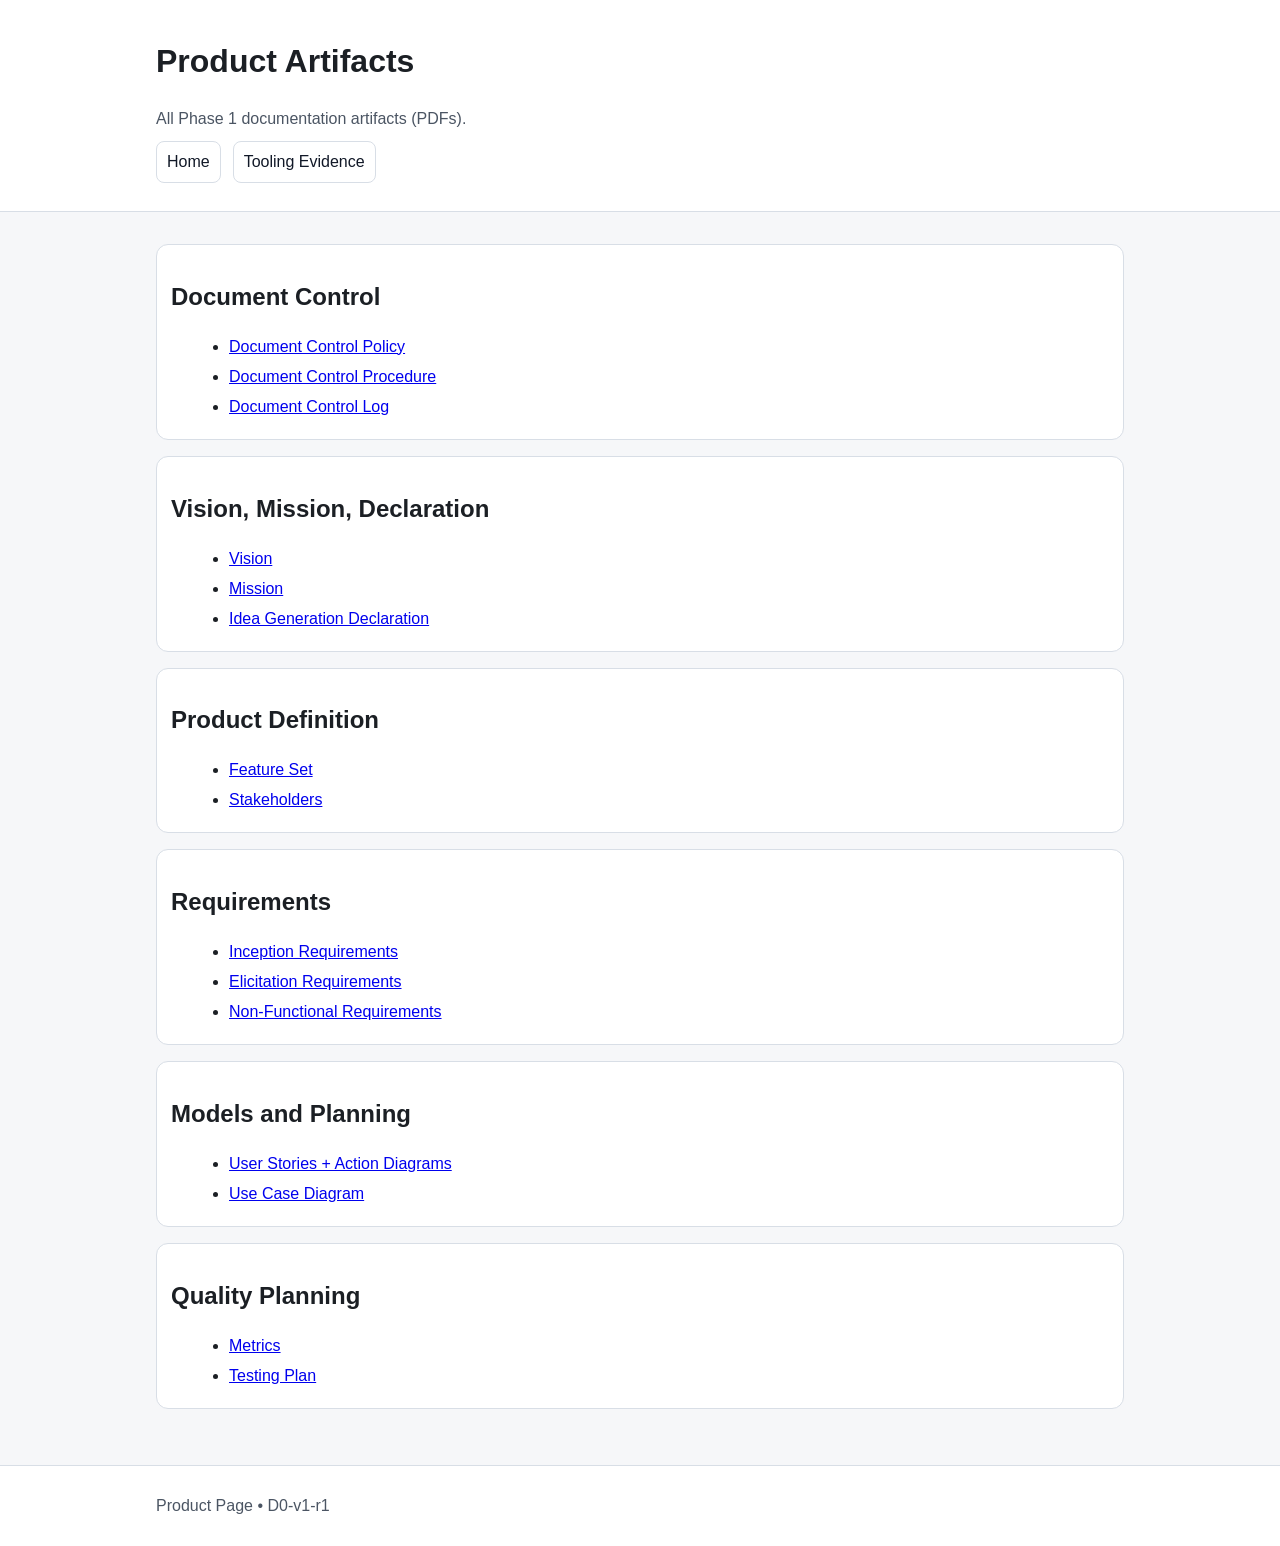
==== product.html @ 15200bf4 "Add files via upload" ====
<!doctype html>
<html lang="en">
<head>
  <meta charset="utf-8" />
  <meta name="viewport" content="width=device-width,initial-scale=1" />
  <title>Product Artifacts — Roommate Dashboard</title>
  <link rel="stylesheet" href="styles.css" />
</head>
<body>
  <header class="site-header">
    <div class="container">
      <h1>Product Artifacts</h1>
      <p class="subtitle">All Phase 1 documentation artifacts (PDFs).</p>
      <nav class="nav">
        <a href="index.html">Home</a>
        <a href="tooling.html">Tooling Evidence</a>
      </nav>
    </div>
  </header>

  <main class="container">
    <section class="card">
      <h2>Document Control</h2>
      <ul class="list">
        <li><a href="DocumentControlPolicy_D0-v1-r1.pdf">Document Control Policy</a></li>
        <li><a href="DocumentControlProcedure_D0-v1-r1.pdf">Document Control Procedure</a></li>
        <li><a href="DocumentControlLog_D0-v1-r1.pdf">Document Control Log</a></li>
      </ul>
    </section>

    <section class="card">
      <h2>Vision, Mission, Declaration</h2>
      <ul class="list">
        <li><a href="Vision_D0-v1-r1.pdf">Vision</a></li>
        <li><a href="Mission_D0-v1-r1.pdf">Mission</a></li>
        <li><a href="Declaration_D0-v1-r1.pdf">Idea Generation Declaration</a></li>
      </ul>
    </section>

    <section class="card">
      <h2>Product Definition</h2>
      <ul class="list">
        <li><a href="FeatureSet_D0-v1-r1.pdf">Feature Set</a></li>
        <li><a href="Stakeholders_D0-v1-r1.pdf">Stakeholders</a></li>
      </ul>
    </section>

    <section class="card">
      <h2>Requirements</h2>
      <ul class="list">
        <li><a href="InceptionRequirements_D0-v1-r1.pdf">Inception Requirements</a></li>
        <li><a href="ElicitationRequirements_D0-v1-r1.pdf">Elicitation Requirements</a></li>
        <li><a href="NonFunctionalRequirements_D0-v1-r1.pdf">Non-Functional Requirements</a></li>
      </ul>
    </section>

    <section class="card">
      <h2>Models and Planning</h2>
      <ul class="list">
        <li><a href="UserStories_ActionDiagrams_D0-v1-r1.pdf">User Stories + Action Diagrams</a></li>
        <li><a href="UseCaseDiagram_D0-v1-r1.pdf">Use Case Diagram</a></li>
      </ul>
    </section>

    <section class="card">
      <h2>Quality Planning</h2>
      <ul class="list">
        <li><a href="Metrics_D0-v1-r1.pdf">Metrics</a></li>
        <li><a href="TestingPlan_D0-v1-r1.pdf">Testing Plan</a></li>
      </ul>
    </section>
  </main>

  <footer class="site-footer">
    <div class="container">
      <p class="footer-text">Product Page • D0-v1-r1</p>
    </div>
  </footer>
</body>
</html>
---- styles.css ----
* { box-sizing: border-box; }

body {
  margin: 0;
  font-family: Arial, Helvetica, sans-serif;
  line-height: 1.5;
  background: #f6f7f9;
  color: #1b1f24;
}

.container {
  max-width: 1000px;
  margin: 0 auto;
  padding: 16px;
}

.site-header {
  background: #ffffff;
  border-bottom: 1px solid #d8dee6;
}

.subtitle {
  margin: 6px 0 10px 0;
  color: #4b5563;
}

.nav {
  display: flex;
  gap: 12px;
  flex-wrap: wrap;
  margin: 10px 0 0 0;
  padding-bottom: 12px;
}

.nav a {
  text-decoration: none;
  padding: 8px 10px;
  border: 1px solid #d8dee6;
  background: #ffffff;
  border-radius: 8px;
  color: #111827;
}

.nav a:hover {
  background: #f0f3f7;
}

.card {
  background: #ffffff;
  border: 1px solid #d8dee6;
  border-radius: 12px;
  padding: 14px;
  margin: 16px 0;
}

.list {
  margin: 10px 0 0 18px;
}

.list li {
  margin: 6px 0;
}

.site-footer {
  border-top: 1px solid #d8dee6;
  background: #ffffff;
  margin-top: 24px;
}

.footer-text {
  margin: 0;
  padding: 12px 0;
  color: #4b5563;
}
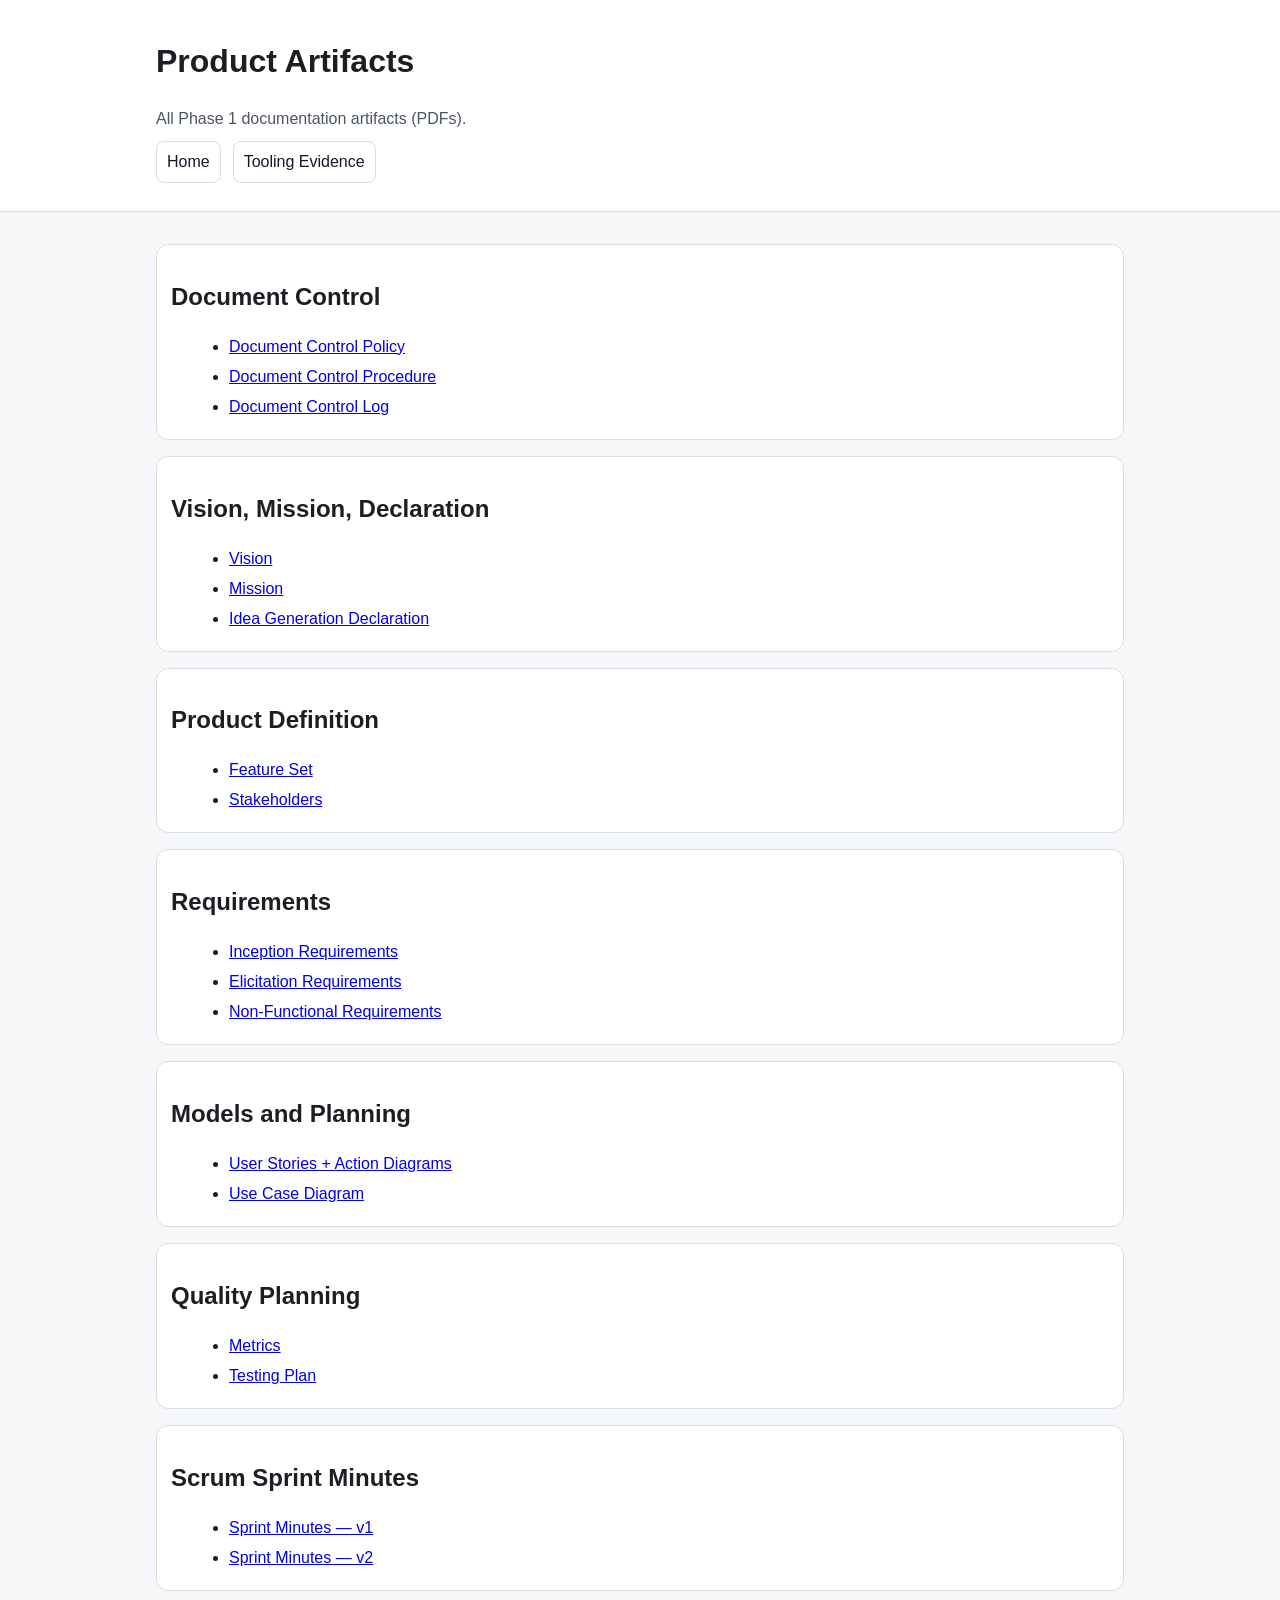
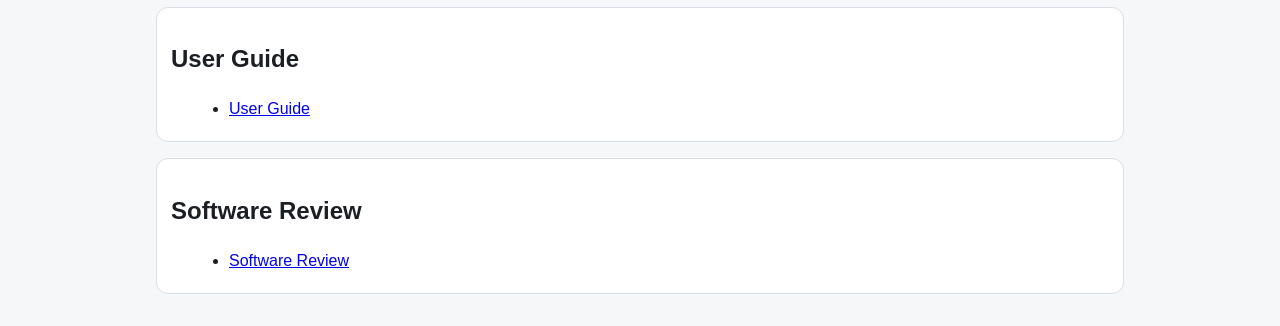
==== commit f82f52e9: "Add files via upload" ====
--- a/product.html
+++ b/product.html
@@ -69,12 +69,28 @@
         <li><a href="TestingPlan_D0-v1-r1.pdf">Testing Plan</a></li>
       </ul>
     </section>
+
+    <section class="card">
+      <h2>Scrum Sprint Minutes</h2>
+      <ul class="list">
+        <li><a href="SprintMinute_D0-v1-r1.pdf">Sprint Minutes — v1</a></li>
+        <li><a href="SprintMinute_D0-v2-r1pdf.pdf">Sprint Minutes — v2</a></li>
+      </ul>
+    </section>
+
+    <section class="card">
+      <h2>User Guide</h2>
+      <ul class="list">
+        <li><a href="UserGuide_D0-v1-r1.pdf">User Guide</a></li>
+      </ul>
+    </section>
+
+    <section class="card">
+      <h2>Software Review</h2>
+      <ul class="list">
+        <li><a href="SoftwareReview_D0-v1-r1.pdf">Software Review</a></li>
+      </ul>
+    </section>
   </main>
-
-  <footer class="site-footer">
-    <div class="container">
-      <p class="footer-text">Product Page • D0-v1-r1</p>
-    </div>
-  </footer>
 </body>
-</html>
+</html>
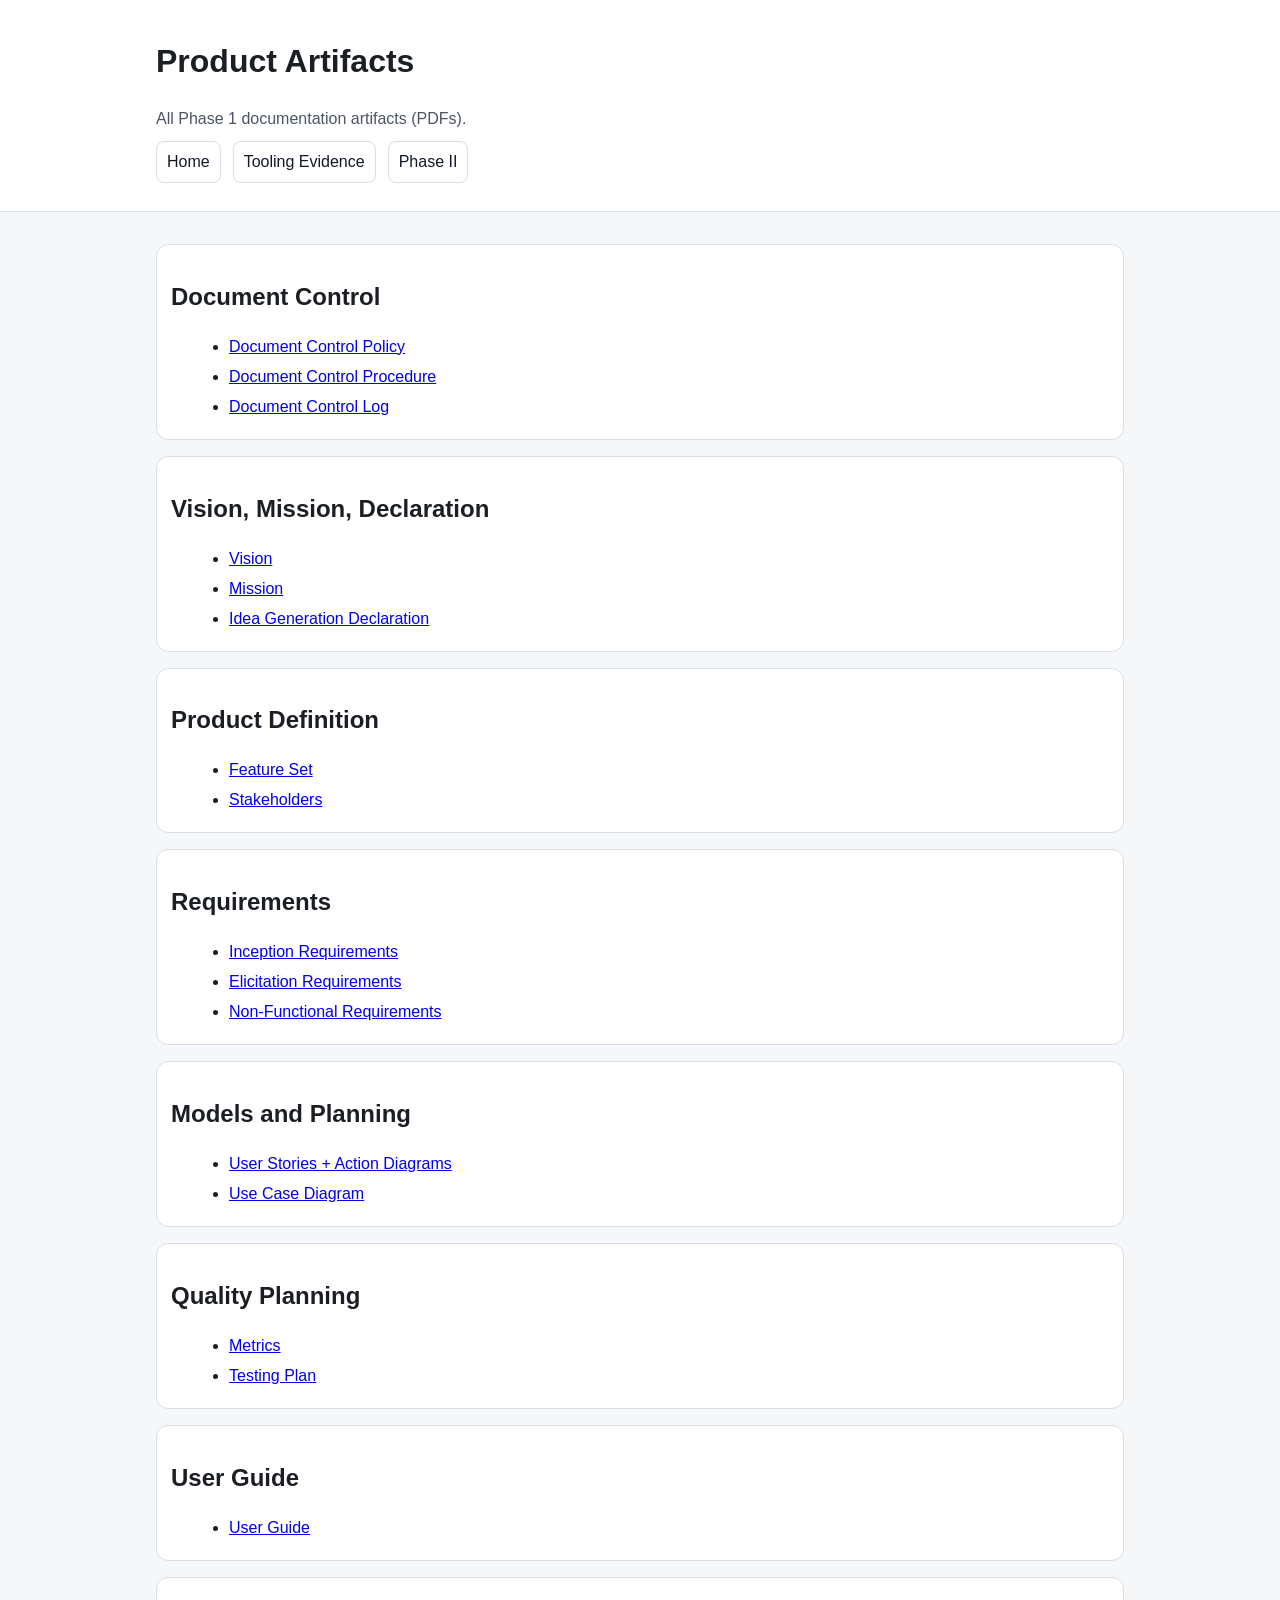
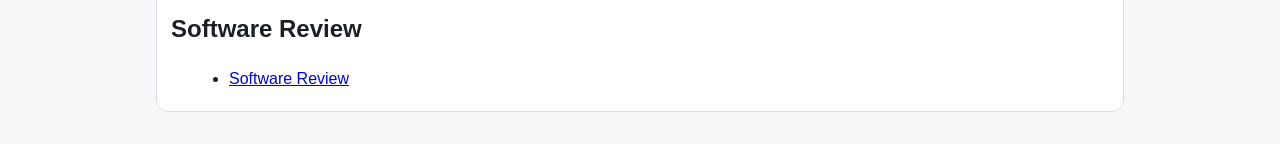
==== commit 31eb3fb3: "Add files via upload" ====
--- a/product.html
+++ b/product.html
@@ -14,6 +14,7 @@
       <nav class="nav">
         <a href="index.html">Home</a>
         <a href="tooling.html">Tooling Evidence</a>
+        <a href="phase2.html">Phase II</a>
       </nav>
     </div>
   </header>
@@ -71,14 +72,6 @@
     </section>
 
     <section class="card">
-      <h2>Scrum Sprint Minutes</h2>
-      <ul class="list">
-        <li><a href="SprintMinute_D0-v1-r1.pdf">Sprint Minutes — v1</a></li>
-        <li><a href="SprintMinute_D0-v2-r1pdf.pdf">Sprint Minutes — v2</a></li>
-      </ul>
-    </section>
-
-    <section class="card">
       <h2>User Guide</h2>
       <ul class="list">
         <li><a href="UserGuide_D0-v1-r1.pdf">User Guide</a></li>
--- a/styles.css
+++ b/styles.css
@@ -72,3 +72,68 @@
   padding: 12px 0;
   color: #4b5563;
 }
+
+.db-subtext {
+  font-size: 13px;
+  color: #4b5563;
+  margin: 4px 0 10px;
+}
+
+.req-table-wrap {
+  overflow-x: auto;
+  margin-top: 14px;
+}
+
+.req-table {
+  width: 100%;
+  border-collapse: collapse;
+  font-size: 13px;
+}
+
+.req-table th {
+  background: #f0f3f7;
+  color: #374151;
+  font-weight: 700;
+  text-align: left;
+  padding: 8px 10px;
+  border-bottom: 2px solid #d8dee6;
+  white-space: nowrap;
+}
+
+.req-table td {
+  padding: 8px 10px;
+  border-bottom: 1px solid #e5e7eb;
+  vertical-align: top;
+}
+
+.req-table tr:last-child td { border-bottom: none; }
+
+.req-table tr:hover td {
+  background: #f9fafb;
+}
+
+.req-count {
+  font-size: 12px;
+  color: #6b7280;
+  margin-top: 6px;
+}
+
+.btn-row {
+  display: flex;
+  gap: 10px;
+  margin-top: 14px;
+  flex-wrap: wrap;
+}
+
+.btn-secondary {
+  background: #fff;
+  color: #4f46e5;
+  border: 1px solid #4f46e5;
+  border-radius: 8px;
+  padding: 9px 20px;
+  font-size: 14px;
+  font-weight: 600;
+  cursor: pointer;
+}
+
+.btn-secondary:hover { background: #eef2ff; }
